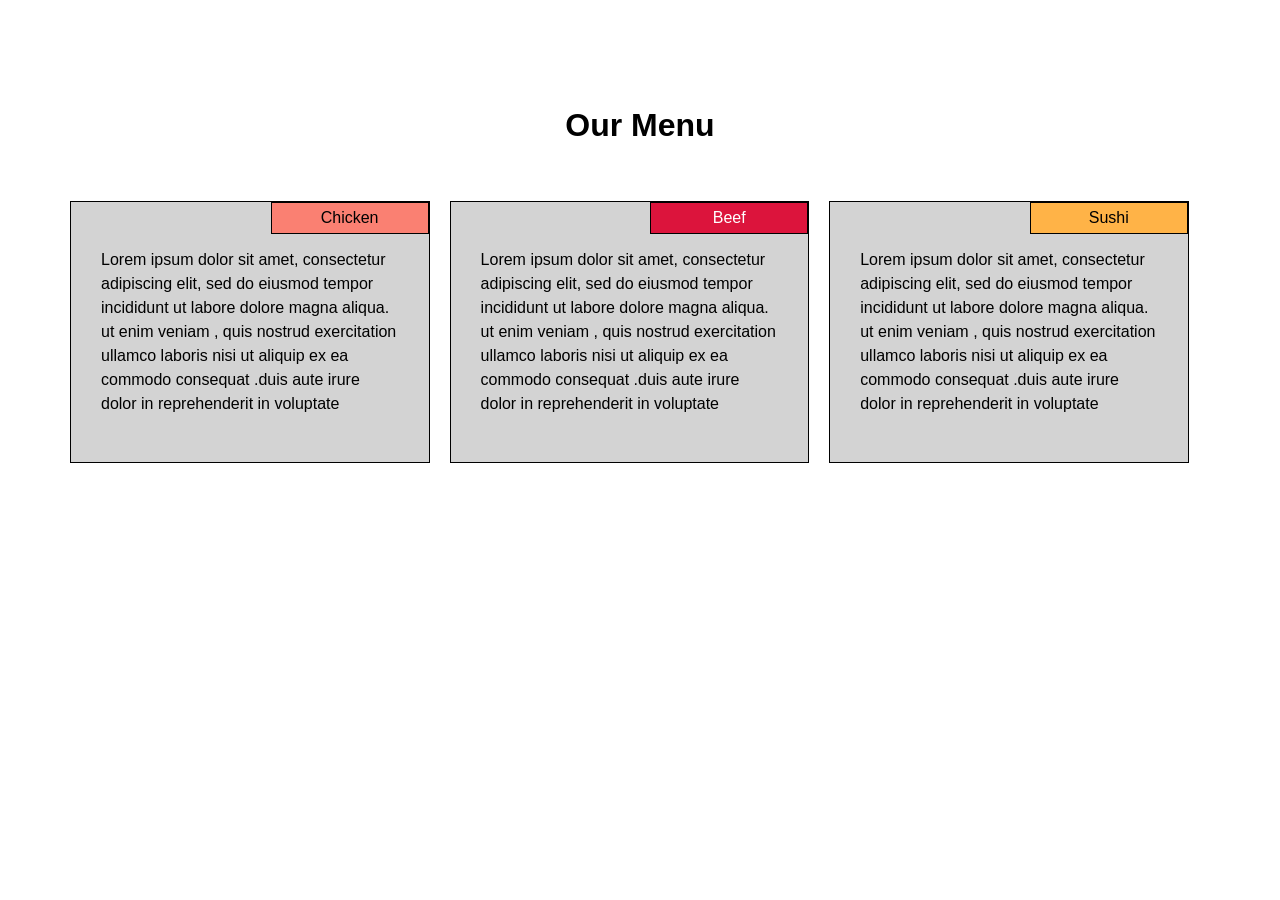
==== index.html @ 43f11016 "Update index.html" ====
<!DOCTYPE html>
<html>
<head>
  <meta charset="utf-8">
  <meta name="viewport" content="width=device-width, initial-scale=1">
  <title>Mod-2 Assignment</title>
<style>
 body {
  font-family: Helvetica, sans-serif;
  line-height: 1.5;
  margin: 30px;
  padding: 30px;
  box-sizing: border-box;
}

h1 {
  text-align: center;
  line-height: 1.6;
  margin: 40px;
}

section {
  border: 1.4px solid black;
  padding: 30px;
  margin: 10px;
  position: relative;
  box-sizing: border-box;
  background-color: lightgray;
}

.title {
  position: absolute;
  top: 0;
  right: 0;
  padding: 3px;
  width: 150px;
  text-align: center;
  border: 1px solid black;
}
.chicken .title { background-color: salmon; }
.beef .title { background-color: #dc143c;
               color:white; }
.sushi .title { background-color: #ffb347; }

/***Desktop View***/
@media (min-width: 992px) {
  section { width: 31%;
    box-sizing: border-box;
            float: left;}
}

/***Tablet View***/
@media (min-width: 768px) and (max-width: 991px) {
  section { width: 47%;
    box-sizing: border-box;
            float: left;}
  section:nth-child(4)  {width: 97%;}
}

/**Mobile View**/
@media (max-width: 767px) {
  section {width: 97%;
          margin: 20px; }
}
</style>
</head>
<body>
  <h1>Our Menu</h1>

<section class="chicken">
  <div class="title">Chicken</div>
    <p>Lorem ipsum dolor sit amet, consectetur adipiscing elit, sed do eiusmod tempor incididunt ut labore dolore magna aliqua. ut enim veniam , quis nostrud exercitation ullamco laboris nisi ut aliquip ex ea commodo consequat .duis aute irure dolor in reprehenderit in voluptate</p>
</section>
  
<section class="beef">
  <div class="title">Beef</div>
    <p>Lorem ipsum dolor sit amet, consectetur adipiscing elit, sed do eiusmod tempor incididunt ut labore dolore magna aliqua. ut enim veniam , quis nostrud exercitation ullamco laboris nisi ut aliquip ex ea commodo consequat .duis aute irure dolor in reprehenderit in voluptate</p>
</section>
  
<section class="sushi">
  <div class="title">Sushi</div>
    <p>Lorem ipsum dolor sit amet, consectetur adipiscing elit, sed do eiusmod tempor incididunt ut labore dolore magna aliqua. ut enim veniam , quis nostrud exercitation ullamco laboris nisi ut aliquip ex ea commodo consequat .duis aute irure dolor in reprehenderit in voluptate</p>
</section>
</body>
</html>
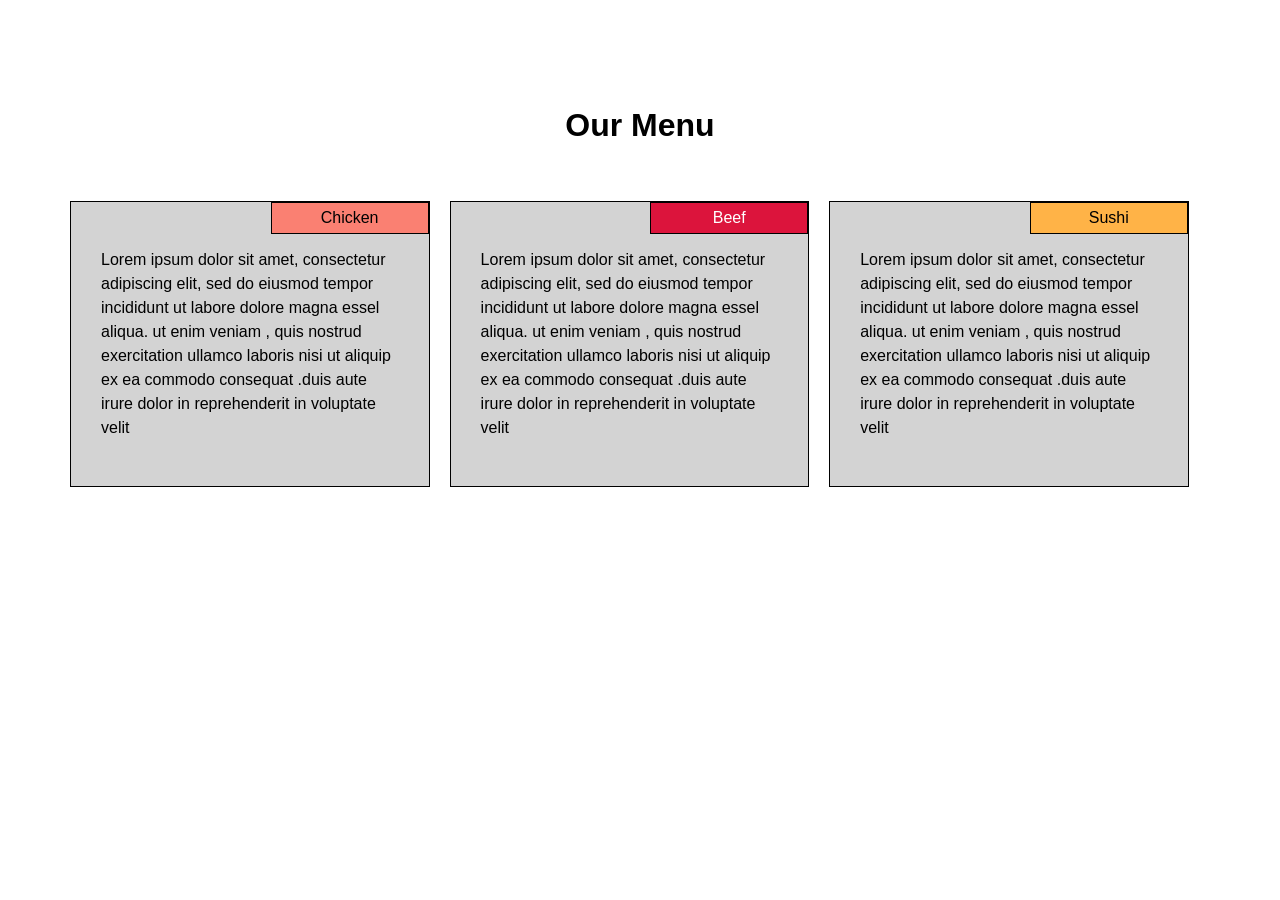
==== commit 6197b73d: "Update index.html" ====
--- a/index.html
+++ b/index.html
@@ -69,17 +69,17 @@
 
 <section class="chicken">
   <div class="title">Chicken</div>
-    <p>Lorem ipsum dolor sit amet, consectetur adipiscing elit, sed do eiusmod tempor incididunt ut labore dolore magna aliqua. ut enim veniam , quis nostrud exercitation ullamco laboris nisi ut aliquip ex ea commodo consequat .duis aute irure dolor in reprehenderit in voluptate</p>
+    <p>Lorem ipsum dolor sit amet, consectetur adipiscing elit, sed do eiusmod tempor incididunt ut labore dolore magna essel aliqua. ut enim veniam , quis nostrud exercitation ullamco laboris nisi ut aliquip ex ea commodo consequat .duis aute irure dolor in reprehenderit in voluptate velit</p>
 </section>
   
 <section class="beef">
   <div class="title">Beef</div>
-    <p>Lorem ipsum dolor sit amet, consectetur adipiscing elit, sed do eiusmod tempor incididunt ut labore dolore magna aliqua. ut enim veniam , quis nostrud exercitation ullamco laboris nisi ut aliquip ex ea commodo consequat .duis aute irure dolor in reprehenderit in voluptate</p>
+    <p>Lorem ipsum dolor sit amet, consectetur adipiscing elit, sed do eiusmod tempor incididunt ut labore dolore magna essel aliqua. ut enim veniam , quis nostrud exercitation ullamco laboris nisi ut aliquip ex ea commodo consequat .duis aute irure dolor in reprehenderit in voluptate velit</p>
 </section>
   
 <section class="sushi">
   <div class="title">Sushi</div>
-    <p>Lorem ipsum dolor sit amet, consectetur adipiscing elit, sed do eiusmod tempor incididunt ut labore dolore magna aliqua. ut enim veniam , quis nostrud exercitation ullamco laboris nisi ut aliquip ex ea commodo consequat .duis aute irure dolor in reprehenderit in voluptate</p>
+    <p>Lorem ipsum dolor sit amet, consectetur adipiscing elit, sed do eiusmod tempor incididunt ut labore dolore magna essel aliqua. ut enim veniam , quis nostrud exercitation ullamco laboris nisi ut aliquip ex ea commodo consequat .duis aute irure dolor in reprehenderit in voluptate velit</p>
 </section>
 </body>
 </html>
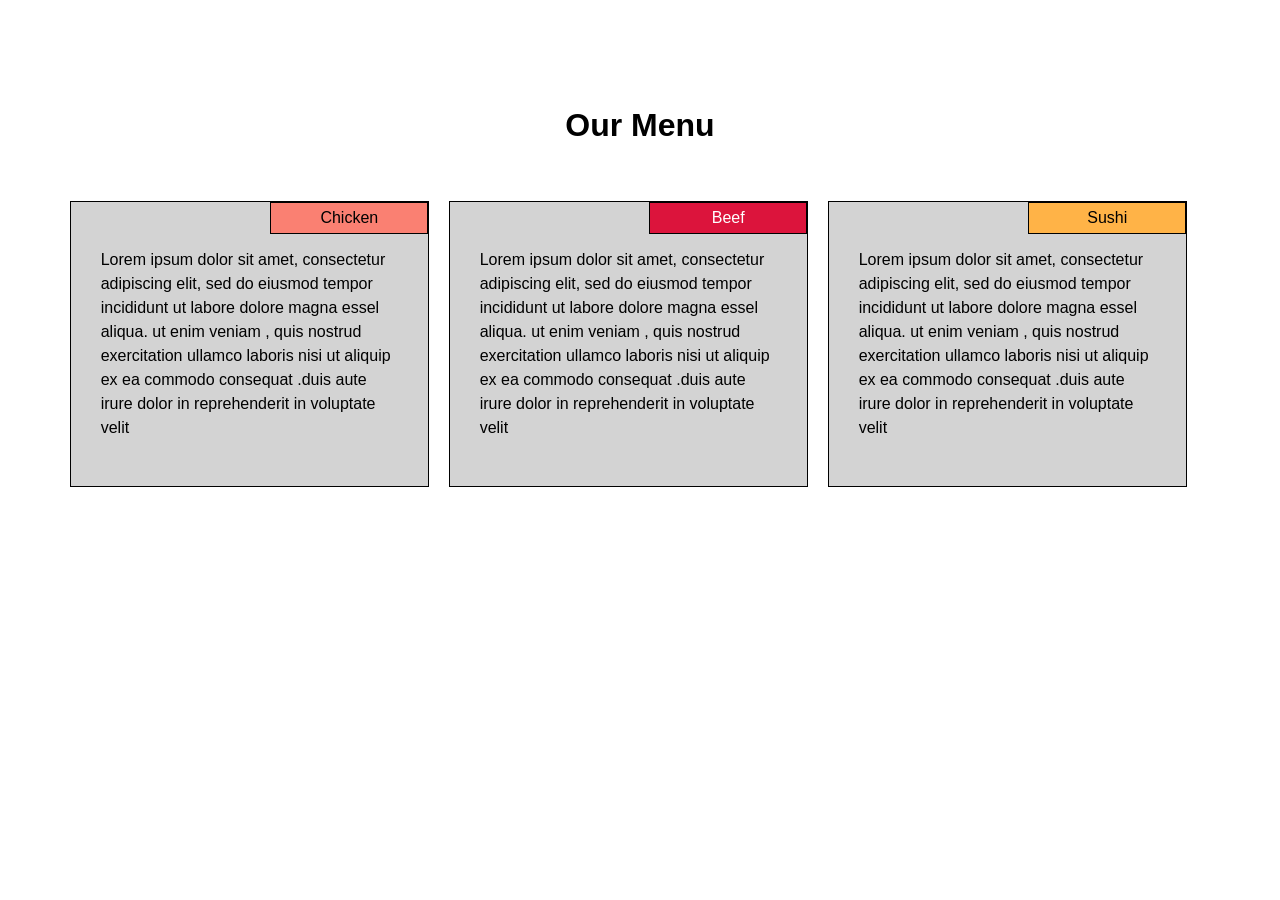
==== commit 2bf6894c: "Update index.html" ====
--- a/index.html
+++ b/index.html
@@ -22,7 +22,7 @@
 section {
   border: 1.4px solid black;
   padding: 30px;
-  margin: 10px;
+  margin: 9.7px;
   position: relative;
   box-sizing: border-box;
   background-color: lightgray;
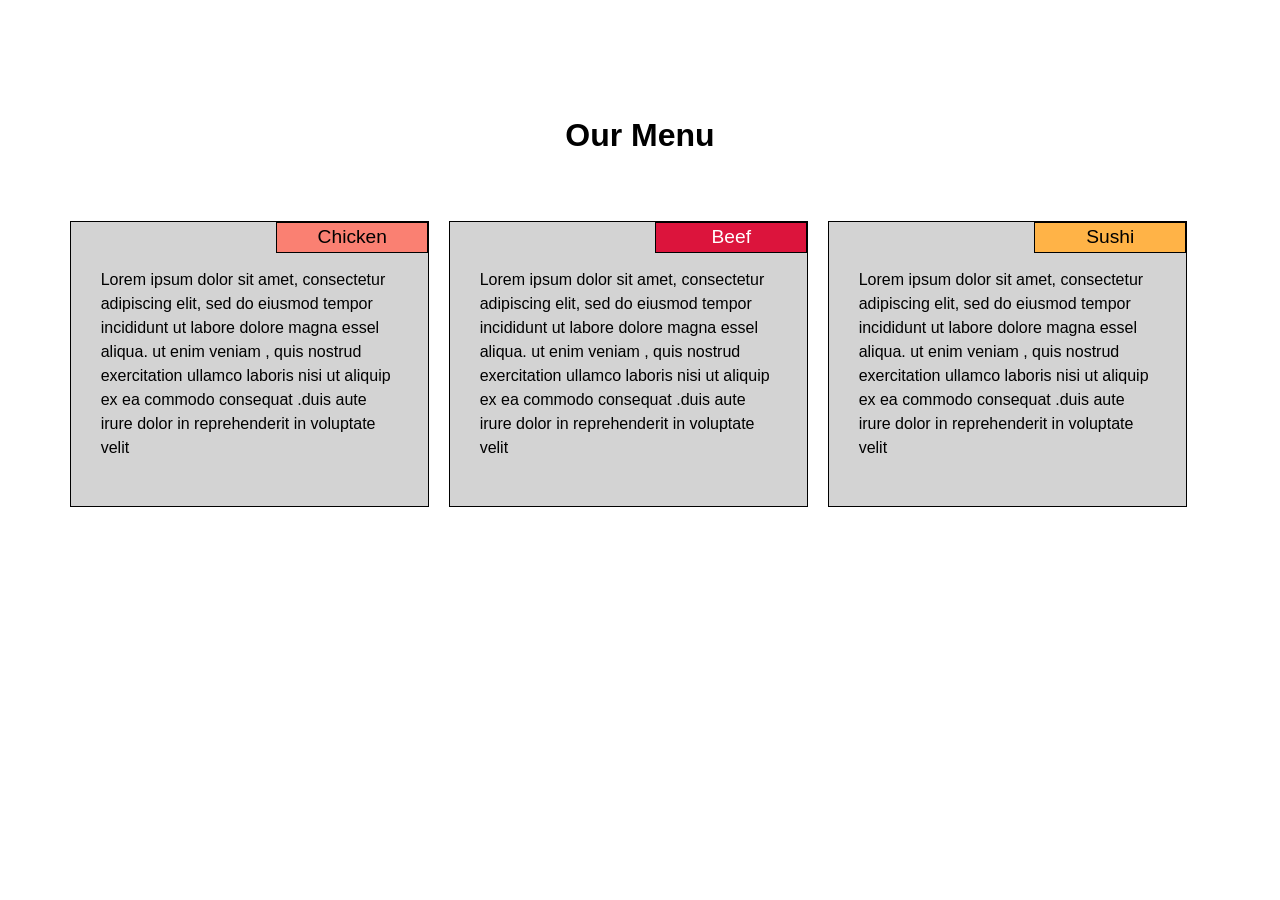
==== commit abaa556b: "Update index.html" ====
--- a/index.html
+++ b/index.html
@@ -7,6 +7,7 @@
 <style>
  body {
   font-family: Helvetica, sans-serif;
+   font-size: 1rem;
   line-height: 1.5;
   margin: 30px;
   padding: 30px;
@@ -15,8 +16,9 @@
 
 h1 {
   text-align: center;
+  font-size: 2rem;
   line-height: 1.6;
-  margin: 40px;
+  margin: 50px;
 }
 
 section {
@@ -32,7 +34,8 @@
   position: absolute;
   top: 0;
   right: 0;
-  padding: 3px;
+  font-size: 1.2rem;
+  padding: 0px;
   width: 150px;
   text-align: center;
   border: 1px solid black;
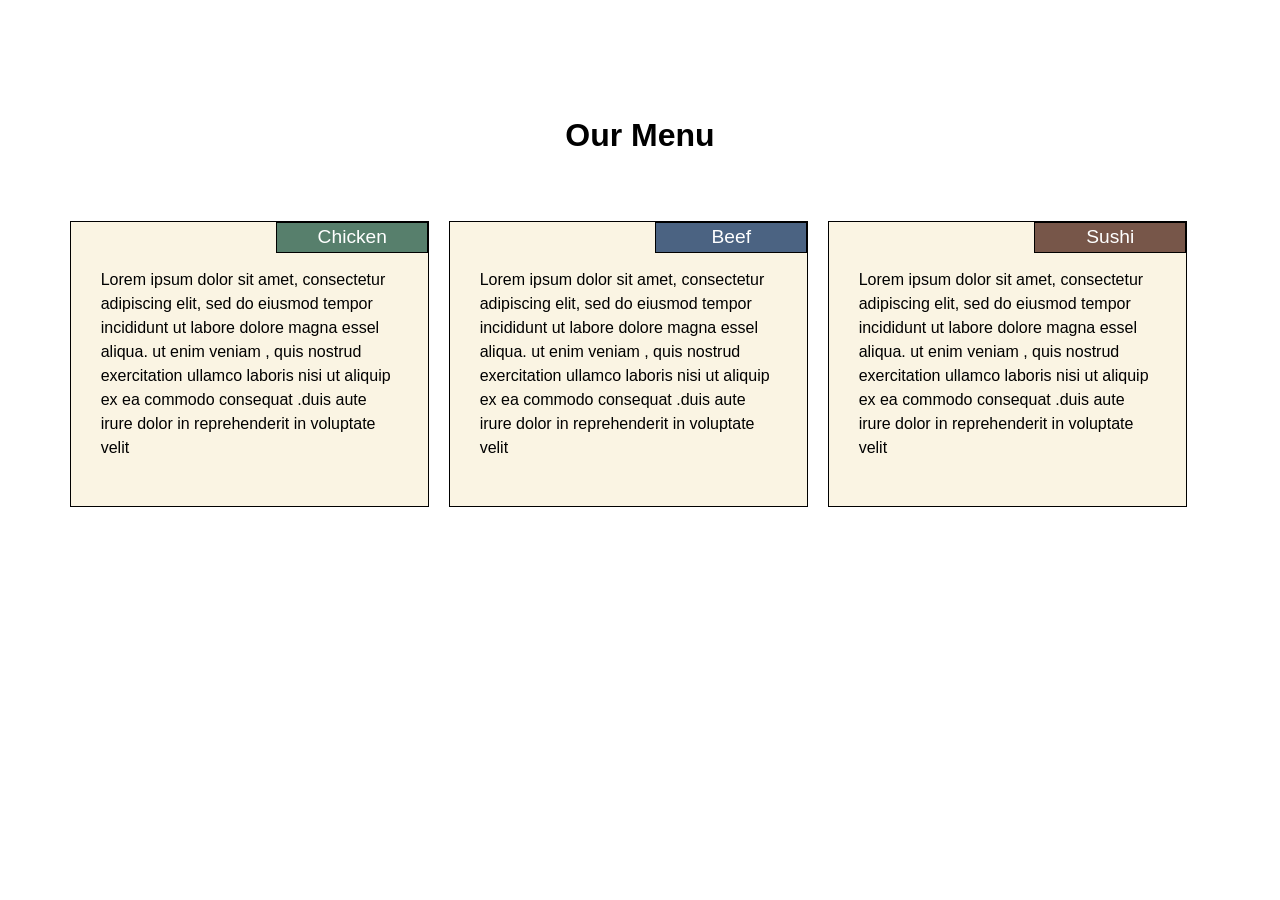
==== commit 332b011d: "Update index.html" ====
--- a/index.html
+++ b/index.html
@@ -27,7 +27,7 @@
   margin: 9.7px;
   position: relative;
   box-sizing: border-box;
-  background-color: lightgray;
+  background-color: #faf4e3;
 }
 
 .title {
@@ -39,11 +39,11 @@
   width: 150px;
   text-align: center;
   border: 1px solid black;
+  color: white;
 }
-.chicken .title { background-color: salmon; }
-.beef .title { background-color: #dc143c;
-               color:white; }
-.sushi .title { background-color: #ffb347; }
+.chicken .title { background-color: #577f6c; }
+.beef .title { background-color: #4b6382; }
+.sushi .title { background-color: #775649; }
 
 /***Desktop View***/
 @media (min-width: 992px) {
@@ -71,17 +71,17 @@
   <h1>Our Menu</h1>
 
 <section class="chicken">
-  <div class="title">Chicken</div>
+  <header class="title">Chicken</header>
     <p>Lorem ipsum dolor sit amet, consectetur adipiscing elit, sed do eiusmod tempor incididunt ut labore dolore magna essel aliqua. ut enim veniam , quis nostrud exercitation ullamco laboris nisi ut aliquip ex ea commodo consequat .duis aute irure dolor in reprehenderit in voluptate velit</p>
 </section>
   
 <section class="beef">
-  <div class="title">Beef</div>
+  <header class="title">Beef</header>
     <p>Lorem ipsum dolor sit amet, consectetur adipiscing elit, sed do eiusmod tempor incididunt ut labore dolore magna essel aliqua. ut enim veniam , quis nostrud exercitation ullamco laboris nisi ut aliquip ex ea commodo consequat .duis aute irure dolor in reprehenderit in voluptate velit</p>
 </section>
   
 <section class="sushi">
-  <div class="title">Sushi</div>
+  <header class="title">Sushi</header>
     <p>Lorem ipsum dolor sit amet, consectetur adipiscing elit, sed do eiusmod tempor incididunt ut labore dolore magna essel aliqua. ut enim veniam , quis nostrud exercitation ullamco laboris nisi ut aliquip ex ea commodo consequat .duis aute irure dolor in reprehenderit in voluptate velit</p>
 </section>
 </body>
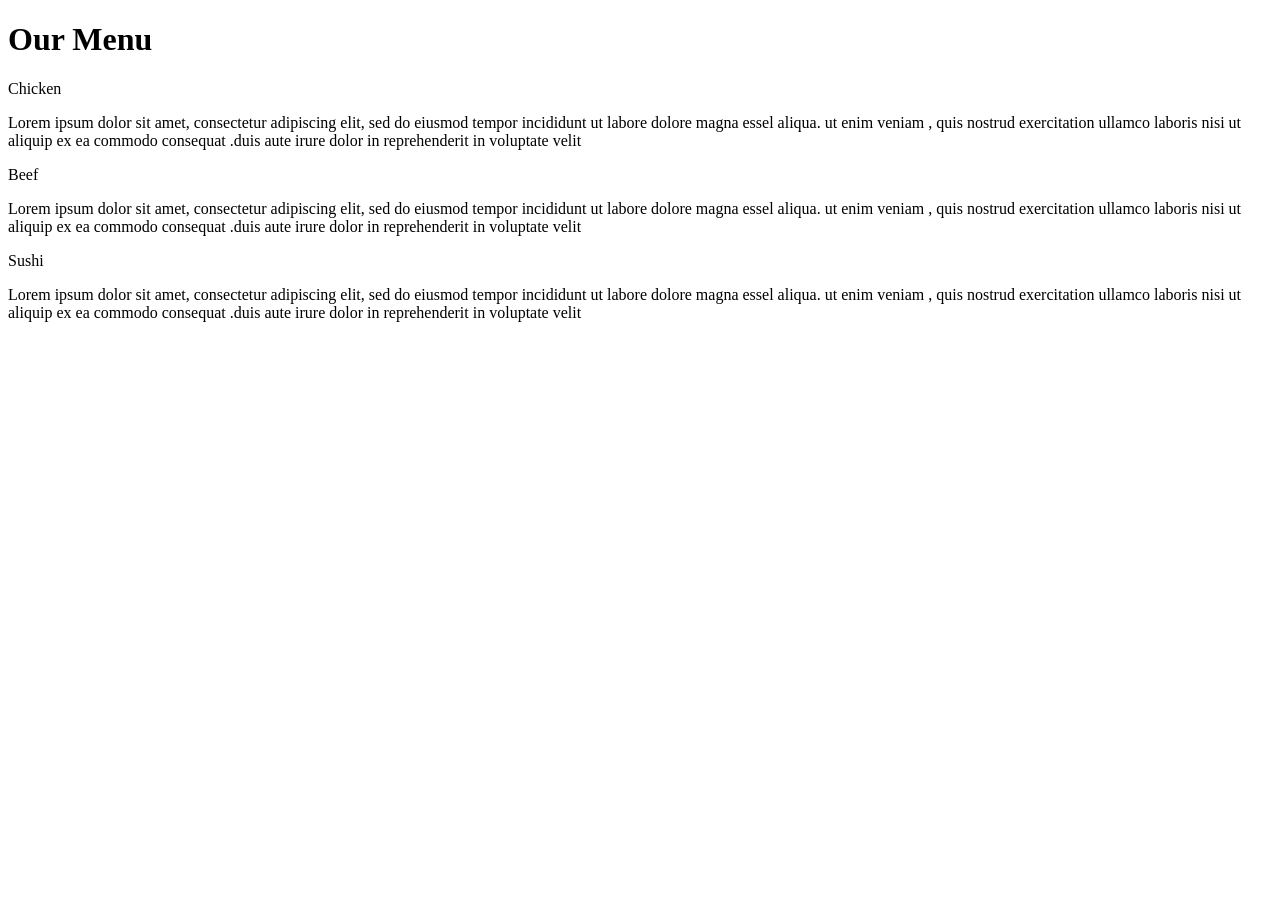
==== commit b191992b: "Update index.html" ====
--- a/index.html
+++ b/index.html
@@ -4,68 +4,9 @@
   <meta charset="utf-8">
   <meta name="viewport" content="width=device-width, initial-scale=1">
   <title>Mod-2 Assignment</title>
-<style>
- body {
-  font-family: Helvetica, sans-serif;
-   font-size: 1rem;
-  line-height: 1.5;
-  margin: 30px;
-  padding: 30px;
-  box-sizing: border-box;
-}
 
-h1 {
-  text-align: center;
-  font-size: 2rem;
-  line-height: 1.6;
-  margin: 50px;
-}
-
-section {
-  border: 1.4px solid black;
-  padding: 30px;
-  margin: 9.7px;
-  position: relative;
-  box-sizing: border-box;
-  background-color: #faf4e3;
-}
-
-.title {
-  position: absolute;
-  top: 0;
-  right: 0;
-  font-size: 1.2rem;
-  padding: 0px;
-  width: 150px;
-  text-align: center;
-  border: 1px solid black;
-  color: white;
-}
-.chicken .title { background-color: #577f6c; }
-.beef .title { background-color: #4b6382; }
-.sushi .title { background-color: #775649; }
-
-/***Desktop View***/
-@media (min-width: 992px) {
-  section { width: 31%;
-    box-sizing: border-box;
-            float: left;}
-}
-
-/***Tablet View***/
-@media (min-width: 768px) and (max-width: 991px) {
-  section { width: 47%;
-    box-sizing: border-box;
-            float: left;}
-  section:nth-child(4)  {width: 97%;}
-}
-
-/**Mobile View**/
-@media (max-width: 767px) {
-  section {width: 97%;
-          margin: 20px; }
-}
-</style>
+ <link rel="stylesheet" href="css/styles.css">
+  
 </head>
 <body>
   <h1>Our Menu</h1>
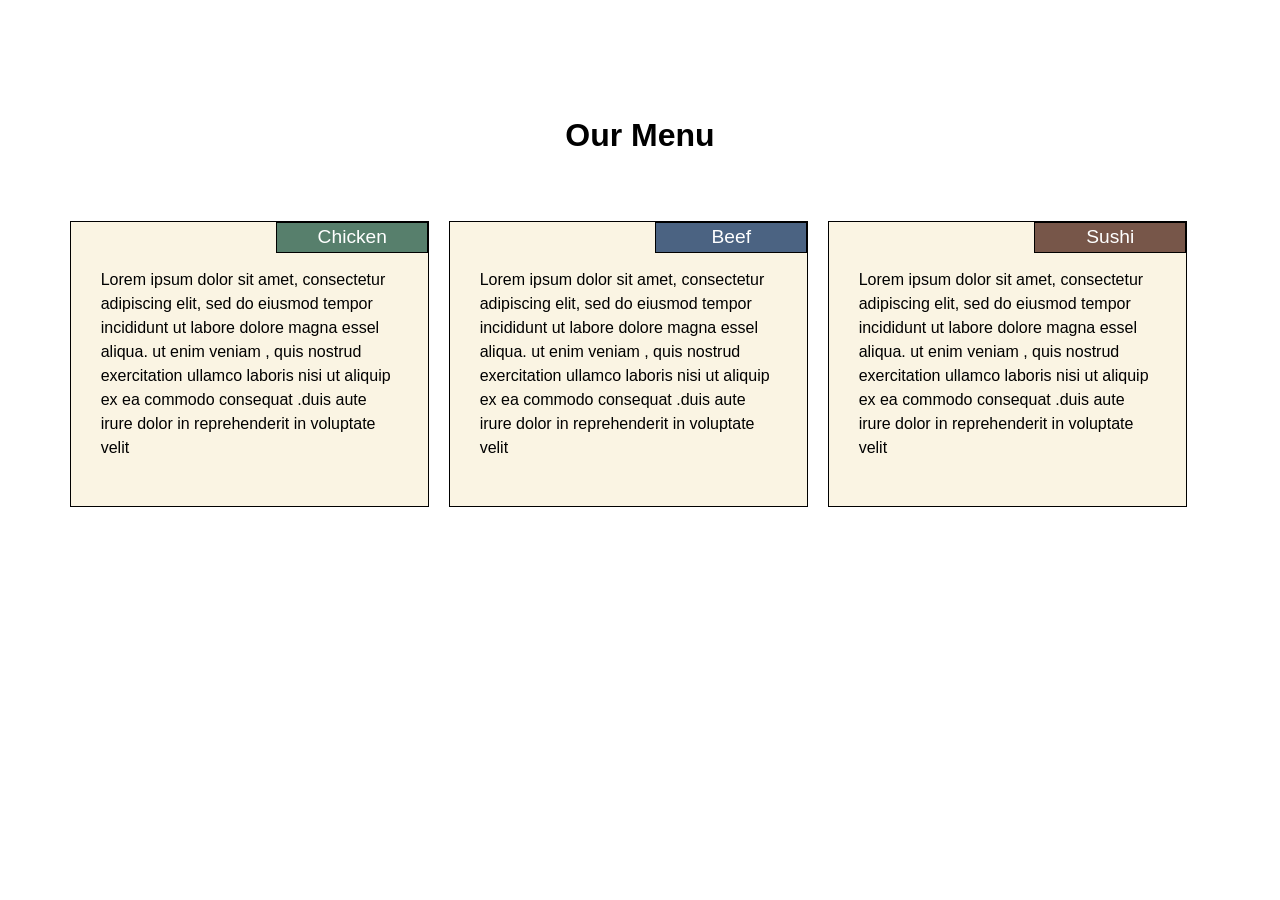
==== commit 2f2c068d: "Update index.html" ====
--- a/index.html
+++ b/index.html
@@ -5,7 +5,7 @@
   <meta name="viewport" content="width=device-width, initial-scale=1">
   <title>Mod-2 Assignment</title>
 
- <link rel="stylesheet" href="css/styles.css">
+ <link rel="stylesheet" href="styles.css">
   
 </head>
 <body>
--- a/styles.css
+++ b/styles.css
@@ -0,0 +1,60 @@
+body {
+  font-family: Helvetica, sans-serif;
+   font-size: 1rem;
+  line-height: 1.5;
+  margin: 30px;
+  padding: 30px;
+  box-sizing: border-box;
+}
+
+h1 {
+  text-align: center;
+  font-size: 2rem;
+  line-height: 1.6;
+  margin: 50px;
+}
+
+section {
+  border: 1.4px solid black;
+  padding: 30px;
+  margin: 9.7px;
+  position: relative;
+  box-sizing: border-box;
+  background-color: #faf4e3;
+}
+
+.title {
+  position: absolute;
+  top: 0;
+  right: 0;
+  font-size: 1.2rem;
+  padding: 0px;
+  width: 150px;
+  text-align: center;
+  border: 1px solid black;
+  color: white;
+}
+.chicken .title { background-color: #577f6c; }
+.beef .title { background-color: #4b6382; }
+.sushi .title { background-color: #775649; }
+
+/***Desktop View***/
+@media (min-width: 992px) {
+  section { width: 31%;
+    box-sizing: border-box;
+            float: left;}
+}
+
+/***Tablet View***/
+@media (min-width: 768px) and (max-width: 991px) {
+  section { width: 47%;
+    box-sizing: border-box;
+            float: left;}
+  section:nth-child(4)  {width: 97%;}
+}
+
+/**Mobile View**/
+@media (max-width: 767px) {
+  section {width: 97%;
+          margin: 20px; }
+}
